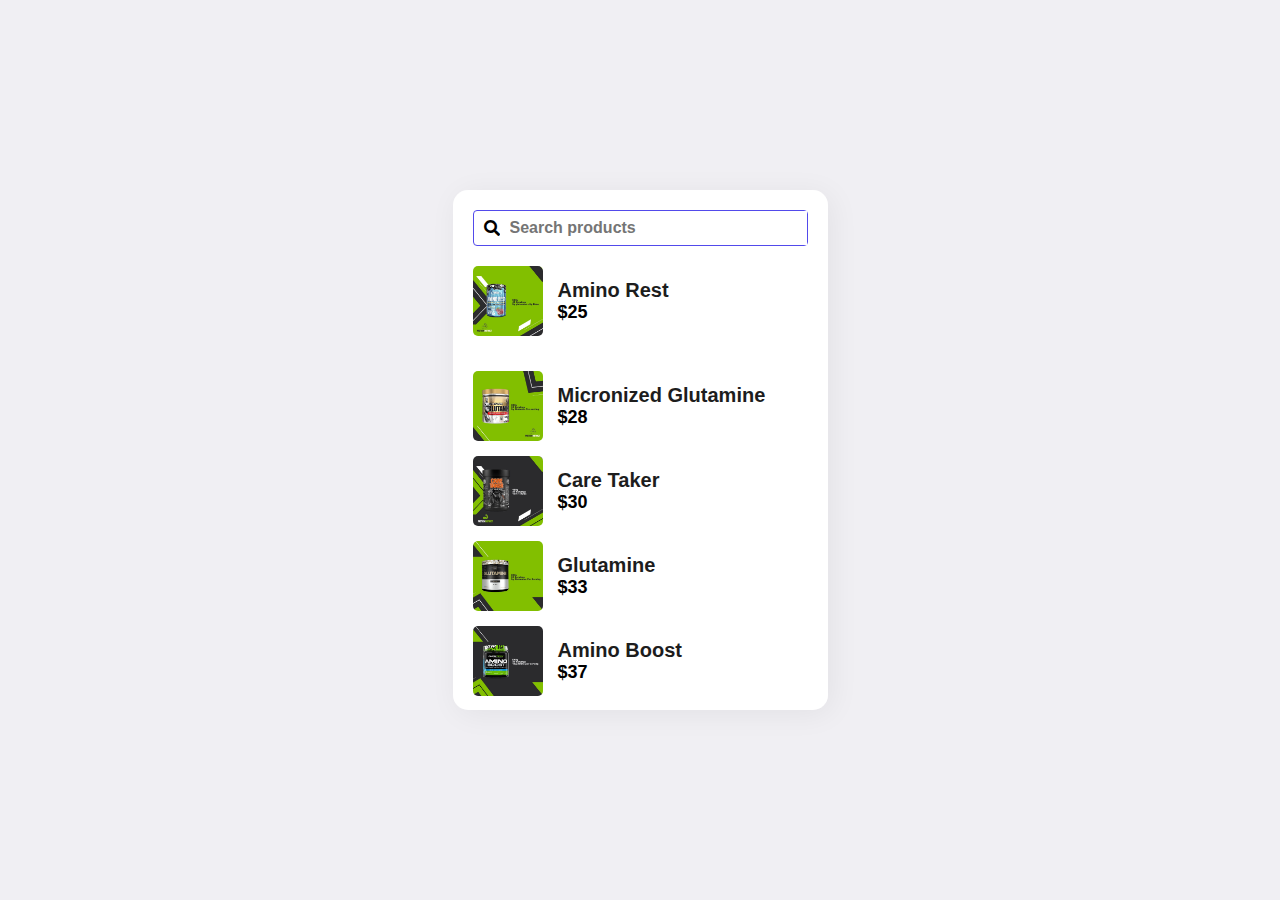
==== product search engine/index.html @ f3cf7ce8 "Add files via upload" ====
<!DOCTYPE html>
<html lang="en">
<head>
    <meta charset="UTF-8">
    <meta http-equiv="X-UA-Compatible" content="IE=edge">
    <meta name="viewport" content="width=device-width, initial-scale=1.0">
    <title>Product Filter</title>
    <link rel="stylesheet" href="styles.css">
    <link rel="stylesheet" href="https://use.fontawesome.com/releases/v5.15.4/css/all.css"/>
</head>
<body>
    

    <section class="container">
        <form>
            <i class="fas fa-search"></i>
            <input type="text" name="" id="search-item" placeholder="Search products">
        </form>

        <div class="product-list">

            <div class="product">
                <img src="products/img1.jpg" alt="">
                <div class="p-details">
                    <h2>Amino Rest</h2>
                    <h3>$25</h3>
                </div>
            </div>
        </div>
        <div class="product">
            <img src="products/img2.jpg" alt="">
            <div class="p-details">
                <h2>Micronized Glutamine</h2>
                <h3>$28</h3>
            </div>
        </div>
        <div class="product">
            <img src="products/img3.jpg" alt="">
            <div class="p-details">
                <h2>Care Taker</h2>
                <h3>$30</h3>
            </div>
        </div>
        <div class="product">
            <img src="products/img4.jpg" alt="">
            <div class="p-details">
                <h2>Glutamine</h2>
                <h3>$33</h3>
            </div>
        </div>
        <div class="product">
            <img src="products/img5.jpg" alt="">
            <div class="p-details">
                <h2>Amino Boost</h2>
                <h3>$37</h3>
            </div>
        </div>
        <div class="product">
            <img src="products/img6.jpg" alt="">
            <div class="p-details">
                <h2>Creatine</h2>
                <h3>$31</h3>
            </div>
        </div>
        <div class="product">
            <img src="products/img7.jpg" alt="">
            <div class="p-details">
                <h2>Amino Hardcore</h2>
                <h3>$48</h3>
            </div>
        </div>
    </section>


    <script src="app.js"></script>
</body>
</html>
---- product search engine/styles.css ----
@import url('https://fonts.googleapis.com/css2?family=Source=Sans=pro:wght@200;300;400;600;700;900&display=swap');

* {
    margin: 0;
    padding: 0;
    box-sizing: border-box;
    font-family: 'Source Sans Pro', sans-serif;
}

body {
    width: 100%;
    height: 100vh;
    background: rgb(240, 239, 243);
    margin: auto;
    display: flex;
    flex-direction: column;
    align-items: center;
    justify-content: center;
}

.container {
    width: 375px;
    height: 520px;
    background: #fff;
    border-radius: 15px;
    box-shadow: 4px 4px 30px rgba(0, 0, 0, 0.06);
    padding: 20px;
    overflow-y: scroll;
}

.container::-webkit-scrollbar {
    display: none;
}

.container form {
    width: 100%;
    border: 1px solid rgb(82, 74, 235);
    border-radius: 4px;
    display: flex;
    flex-direction: row;
    align-items: center;
}

.container form input {
    border: none;
    outline: none;
    box-shadow: none;
    width: 100%;
    font-size: 16px;
    font-weight: 600;
    padding: 8px 10px;
}

.container form i {
    padding-left: 10px;
}

.product-list {
    padding: 20px 0;
}

.product {
    display: flex;
    align-items: center;
    cursor: pointer;
    padding-bottom: 15px;
}

.product img {
    width: 70px;
    height: 70px;
    object-fit: cover;
    border-radius: 5px;
}

.product .p-details {
   padding-left: 15px;
}

.product .p-details h2 {
    font-size: 20px;
    color: #1d1d1d;
}

.product .p-details h3 {
    font-size: 18px;
}
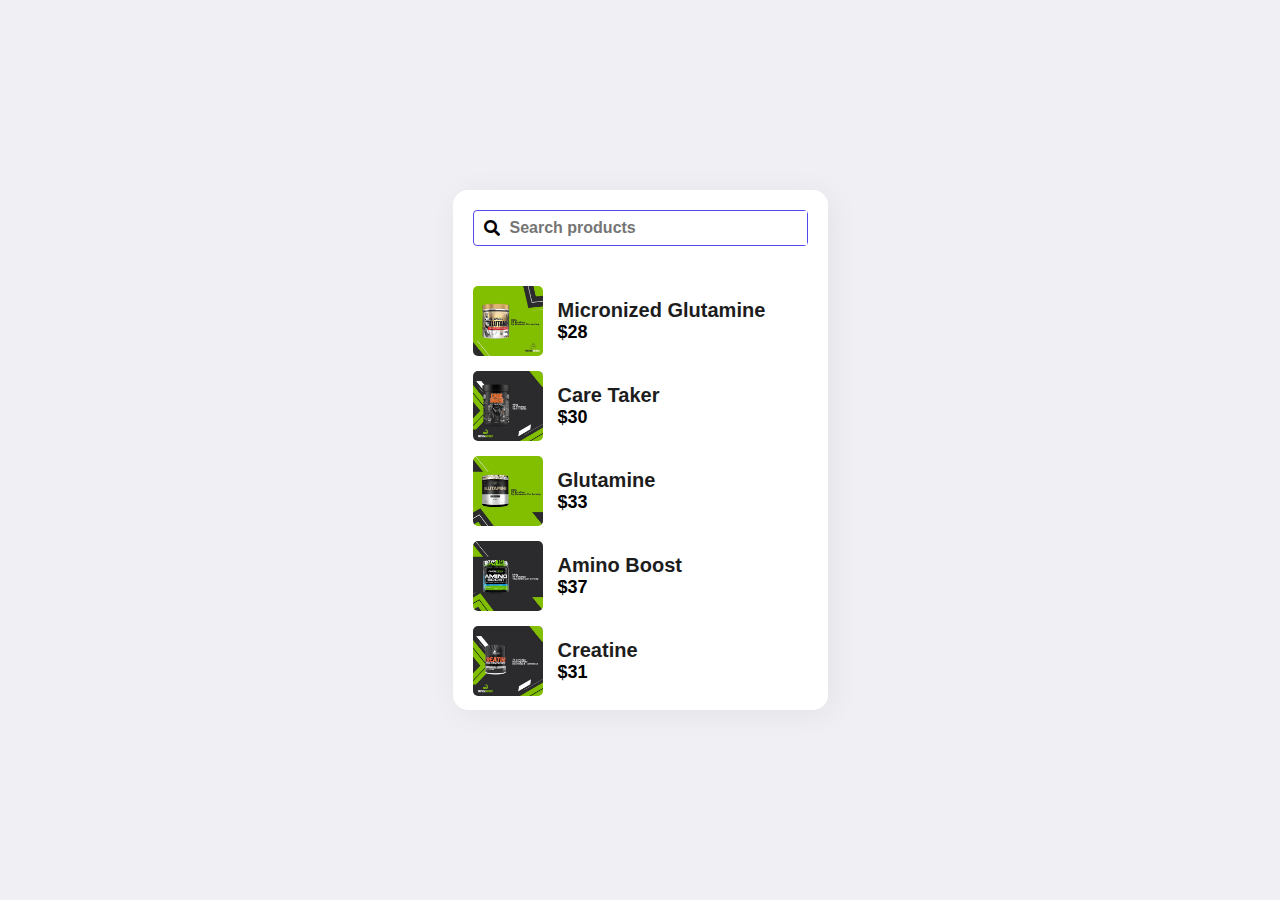
==== commit 8dd86536: "Update index.html" ====
--- a/product search engine/index.html
+++ b/product search engine/index.html
@@ -14,19 +14,11 @@
     <section class="container">
         <form>
             <i class="fas fa-search"></i>
-            <input type="text" name="" id="search-item" placeholder="Search products">
+            <input type="text" name="" id="search-item" placeholder="Search products" onkeyup="search()">
         </form>
 
-        <div class="product-list">
-
-            <div class="product">
-                <img src="products/img1.jpg" alt="">
-                <div class="p-details">
-                    <h2>Amino Rest</h2>
-                    <h3>$25</h3>
-                </div>
-            </div>
-        </div>
+        <div class="product-list"></div>
+        
         <div class="product">
             <img src="products/img2.jpg" alt="">
             <div class="p-details">
@@ -69,9 +61,16 @@
                 <h3>$48</h3>
             </div>
         </div>
+        <div class="product">
+            <img src="products/img1.jpg" alt="">
+            <div class="p-details">
+                <h2>Amino Rest</h2>
+                <h3>$25</h3>
+            </div>
+        </div>
     </section>
 
 
     <script src="app.js"></script>
 </body>
-</html>+</html>
